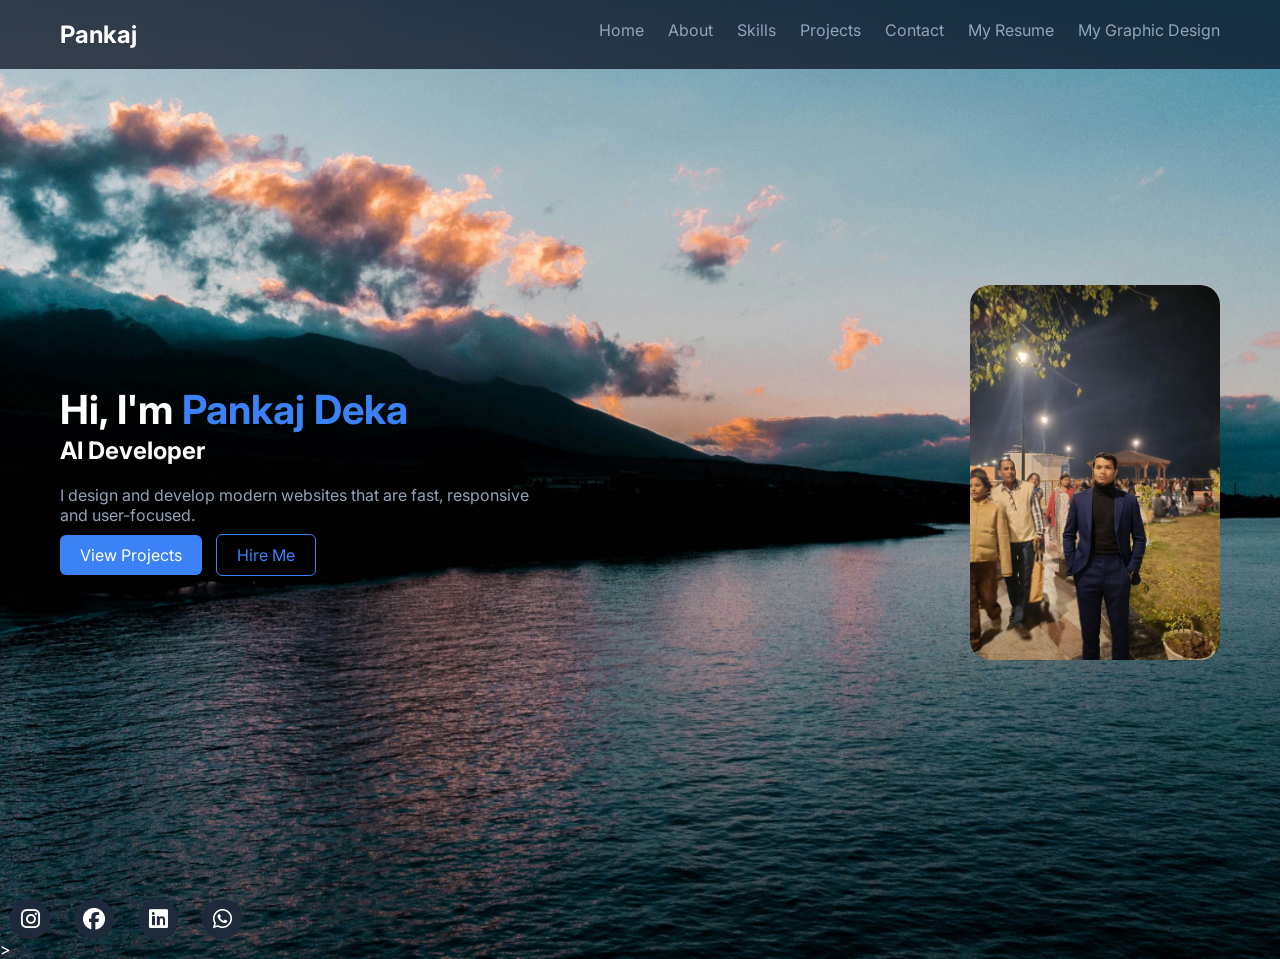
==== index.html @ c19ba335 "update" ====
<!DOCTYPE html>
<html lang="en">

<head>

<meta charset="UTF-8">
<meta name="viewport" content="width=device-width, initial-scale=1.0">

<meta name="google-site-verification" content="y7FAJEFVNpqXjO6ih8MiJkK-EeGepWOcArtVDi-SnbU" />

<title>Pankaj Deka | Full Stack Web Developer</title>

<!-- FONTS -->
<link href="https://fonts.googleapis.com/css2?family=Inter:wght@300;500;700&family=Poppins:wght@300;400;600;700&display=swap" rel="stylesheet">

<!-- CSS -->
<link rel="stylesheet" href="home.css">

<!-- FONT AWESOME -->
<link rel="stylesheet" href="https://cdnjs.cloudflare.com/ajax/libs/font-awesome/6.5.0/css/all.min.css">

</head>


<body>

<!-- NAVBAR -->
<header class="header">
  <h2 class="logo">Pankaj</h2>

  <nav>
    <a href="index.html">Home</a>
    <a href="about.html">About</a>
    <a href="skills.html">Skills</a>
    <a href="project.html">Projects</a>
    <a href="contact.html">Contact</a>
    <a href="myresume.html">My Resume</a>
    <a href="mygrphic.html">My Graphic Design</a>
  </nav>
</header>


<!-- HERO SECTION -->
<section class="hero">

<div class="hero-left">

<h1>Hi, I'm <span>Pankaj Deka</span></h1>

<h2 id="typing"></h2>

<p>
I design and develop modern websites that are fast, responsive and user-focused.
</p>

<div class="cta">
<a href="project.html" class="btn primary">View Projects</a>
<a href="contact.html" class="btn outline">Hire Me</a>
</div>

</div>

<div class="hero-right">
<img src="IMG-20260111-WA0063.jpg" alt="Pankaj">
</div>

</section>


<!-- SOCIAL ICONS -->
<div class="social-icons">

<a href="https://www.instagram.com/mr.pankaj_deka" target="_blank">
<i class="fab fa-instagram"></i>
</a>

<a href="https://www.facebook.com/share/1CXBFzWKwK/" target="_blank">
<i class="fab fa-facebook"></i>
</a>

<a href="https://www.linkedin.com/in/pankaj-deka-08b3832b8" target="_blank">
<i class="fab fa-linkedin"></i>
</a>

<a href="https://wa.me/918822390490" target="_blank">
<i class="fab fa-whatsapp"></i>
</a>

</div>


  
 <video autoplay muted loop class="bg-video">
  <source src="/326081.mp4" type="video/mp4">
</video>>
  


<script src="index.js"></script>

</body>
</html>
---- home.css ----
* {
  margin: 0;
  padding: 0;
  box-sizing: border-box;
}

/* BODY */
body {
  font-family: 'Inter', sans-serif;
  background: #020617;
  color: white;
}

/* HEADER */
.header {
  display: flex;
  justify-content: space-between;
  padding: 20px 60px;
  position: sticky;
  top: 0;
  background: rgba(2,6,23,0.7);
  backdrop-filter: blur(10px);
}

.header a {
  margin-left: 20px;
  text-decoration: none;
  color: #94a3b8;
  transition: 0.3s;
}

.header a:hover {
  color: white;
}

/* HERO */
.hero {
  display: flex;
  justify-content: space-between;
  align-items: center;
  padding: 80px 60px;
  min-height: 90vh;
}

.hero-left {
  max-width: 500px;
}

.hero-left h1 {
  font-size: 40px;
  line-height: 1.3;
}

.hero-left span {
  color: #3b82f6;
}

.hero-left p {
  margin: 20px 0;
  color: #94a3b8;
}

/* BUTTON */
.btn {
  padding: 10px 20px;
  margin-right: 10px;
  text-decoration: none;
  border-radius: 6px;
}

.primary {
  background: #3b82f6;
  color: white;
}

.outline {
  border: 1px solid #3b82f6;
  color: #3b82f6;
}

/* IMAGE */
.hero-right img {
  width: 250px;
  border-radius: 20px;
}

/* SOCIAL ICONS */
.social-icons {
  margin-top: 20px;
}

.social-icons a {
  display: inline-block;
  width: 40px;
  height: 40px;
  line-height: 40px;
  text-align: center;
  background: #1e293b;
  border-radius: 50%;
  color: white;
  margin: 0 10px;
  font-size: 22px;
  transition: 0.3s;
}

.social-icons a:hover {
  color: #3b82f6;
  transform: scale(1.2);
}

/* ========================= */
/* 🔥 VIDEO AUTO SCROLL */
/* ========================= */

.video-scroll {
  width: 100%;
  overflow: hidden;
  position: relative;
  margin: 20px 0;
}

.video-track {
  display: flex;
  gap: 15px;
  width: max-content;
  animation: scrollLeft 20s linear infinite;
}

.video-track video {
  width: 280px;
  height: 160px;
  object-fit: cover;
  border-radius: 12px;
}

/* RIGHT → LEFT ANIMATION */
@keyframes scrollLeft {
  0% {
    transform: translateX(100%);
  }
  100% {
    transform: translateX(-50%);
  }
}

/* EDGE FADE EFFECT */
.video-scroll::before,
.video-scroll::after {
  content: "";
  position: absolute;
  width: 60px;
  height: 100%;
  top: 0;
  z-index: 2;
}

.video-scroll::before {
  left: 0;
  background: linear-gradient(to right, #020617, transparent);
}

.video-scroll::after {
  right: 0;
  background: linear-gradient(to left, #020617, transparent);
}

/* RESPONSIVE */
@media (max-width: 768px) {
  .hero {
    flex-direction: column;
    text-align: center;
  }

  .hero-right img {
    margin-top: 20px;
  }

  .video-track video {
    width: 220px;
    height: 130px;
  }
}
body{
  background-image: url('subtle-cinematics-KEI-VNDi0_g-unsplash.jpg'); /* yaha image lagao */
  background-size: cover;
  background-position: center;
  background-repeat: no-repeat;
}
.bg-video{
  position: fixed;
  top: 0;
  left: 0;
  width: 100%;
  height: 100%;
  object-fit: cover;
  z-index: -1;
}
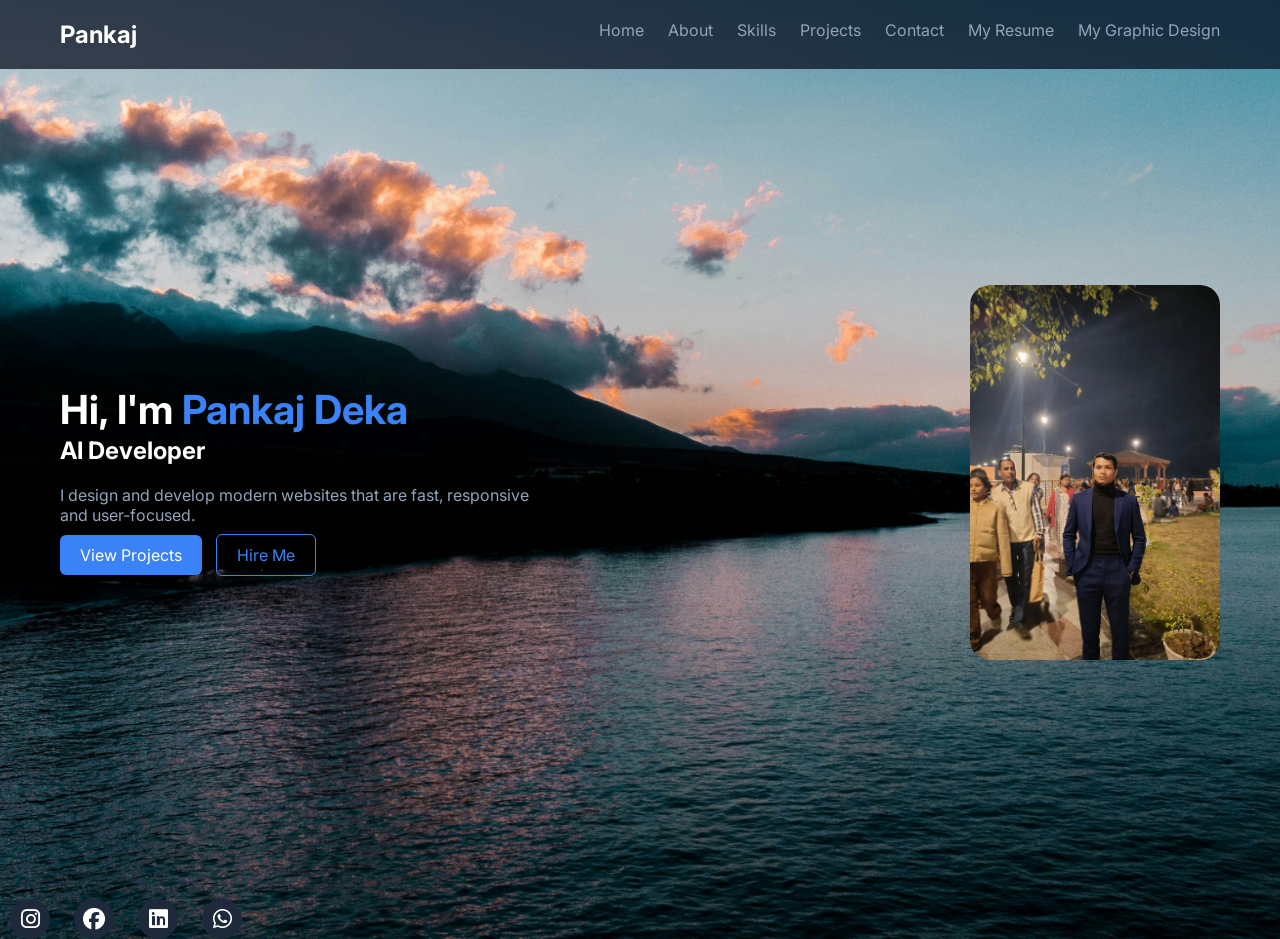
==== commit 7d7d2129: "update" ====
--- a/index.html
+++ b/index.html
@@ -90,10 +90,9 @@
 
 
   
- <video autoplay muted loop class="bg-video">
-  <source src="/326081.mp4" type="video/mp4">
-</video>>
-  
+<video autoplay muted loop playsinline class="bg-video">
+  <source src="326081.mp4" type="video/mp4">
+</video>
 
 
 <script src="index.js"></script>
--- a/home.css
+++ b/home.css
@@ -188,10 +188,11 @@
 }
 .bg-video{
   position: fixed;
-  top: 0;
-  left: 0;
-  width: 100%;
-  height: 100%;
-  object-fit: cover;
-  z-index: -1;
+  top:0;
+  left:0;
+  width:100%;
+  height:100%;
+  object-fit:cover;
+  z-index:-1;
+  filter: brightness(0.4);
 }
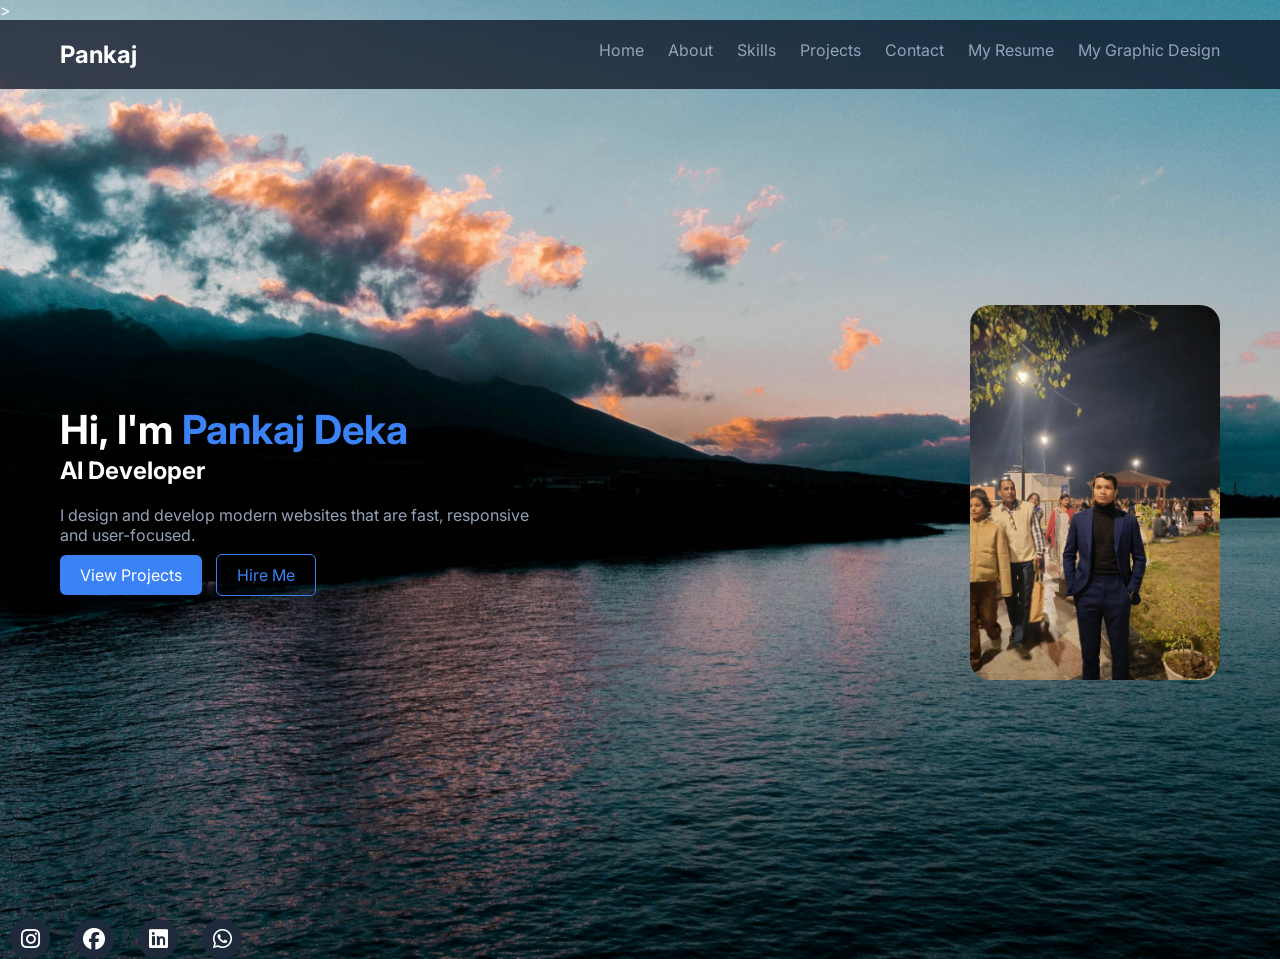
==== commit 930fbdf2: "update index.html" ====
--- a/index.html
+++ b/index.html
@@ -11,13 +11,15 @@
 <title>Pankaj Deka | Full Stack Web Developer</title>
 
 <!-- FONTS -->
-<link href="https://fonts.googleapis.com/css2?family=Inter:wght@300;500;700&family=Poppins:wght@300;400;600;700&display=swap" rel="stylesheet">
+  <link href="https://fonts.googleapis.com/css2?family=Inter:wght@300;500;700&family=Poppins:wght@300;400;600;700&display=swap" rel="stylesheet">
 
 <!-- CSS -->
 <link rel="stylesheet" href="home.css">
 
-<!-- FONT AWESOME -->
+<!-- FONT AWESOME -->>
+  
 <link rel="stylesheet" href="https://cdnjs.cloudflare.com/ajax/libs/font-awesome/6.5.0/css/all.min.css">
+  
 
 </head>
 
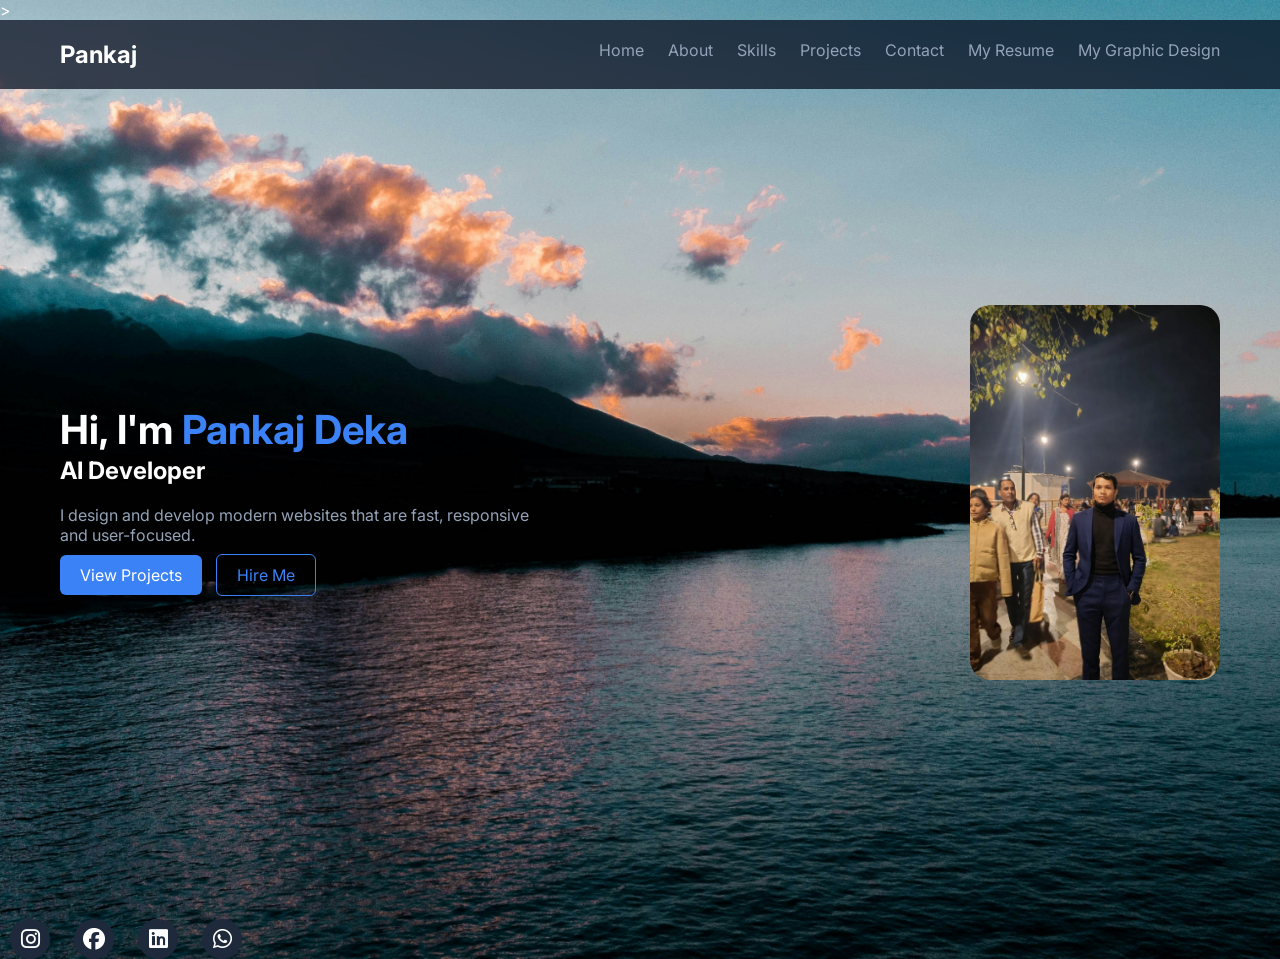
==== commit 71621d71: "update" ====
--- a/index.html
+++ b/index.html
@@ -93,7 +93,7 @@
 
   
 <video autoplay muted loop playsinline class="bg-video">
-  <source src="326081.mp4" type="video/mp4">
+  <source src="/herosection.mp4" type="video/mp4">
 </video>
 
 
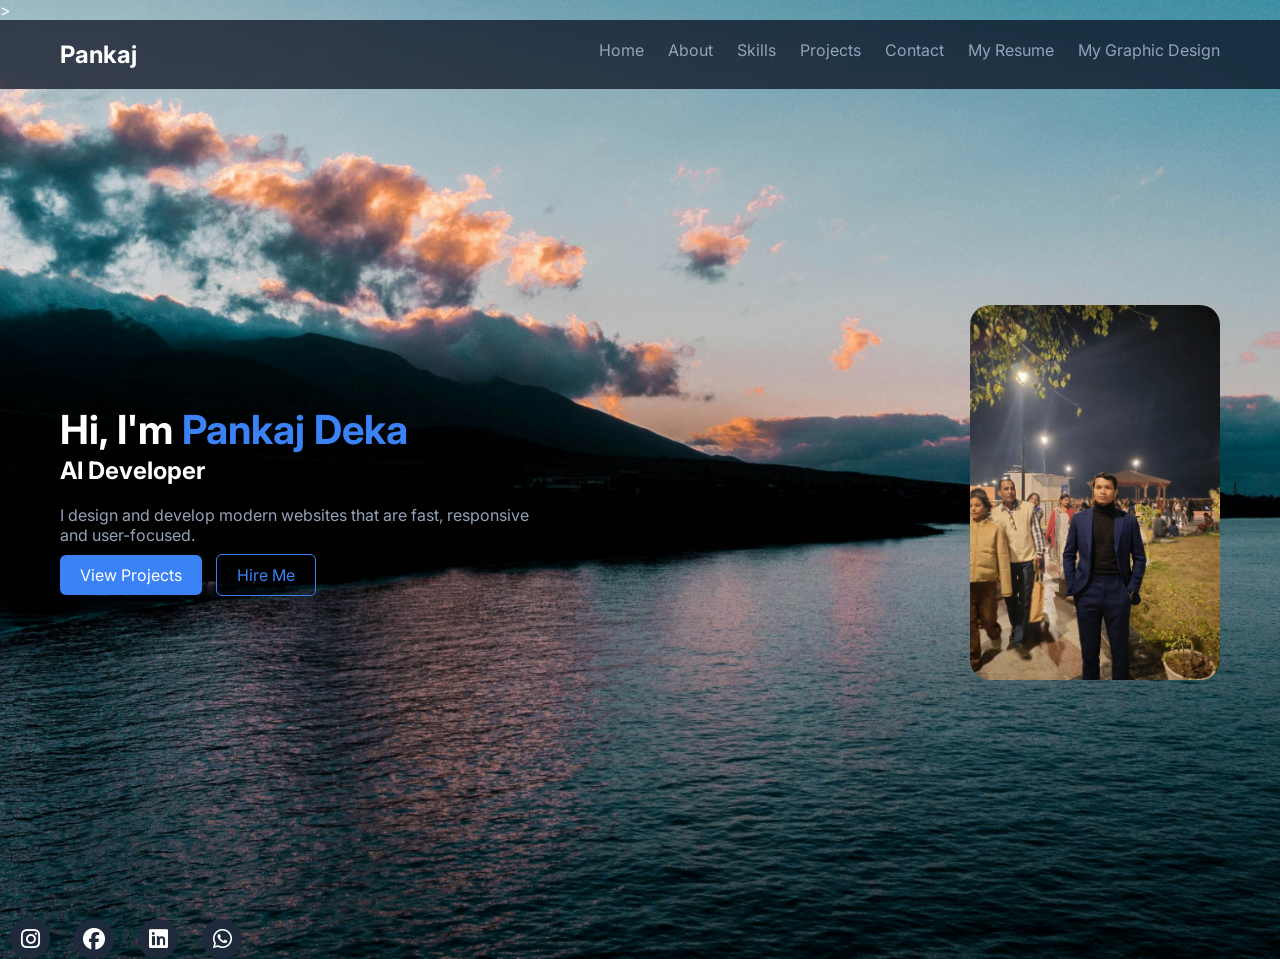
==== commit 1bfa5efe: "update" ====
--- a/index.html
+++ b/index.html
@@ -90,14 +90,11 @@
 
 </div>
 
+<script src="index.js"></script>
 
-  
-<video autoplay muted loop playsinline class="bg-video">
-  <source src="/herosection.mp4" type="video/mp4">
+<video autoplay muted loop class="bg-video">
+  <source src="/VID-herosection.mp4" type="video/mp4">
 </video>
-
-
-<script src="index.js"></script>
 
 </body>
 </html>
--- a/home.css
+++ b/home.css
@@ -188,11 +188,10 @@
 }
 .bg-video{
   position: fixed;
-  top:0;
-  left:0;
-  width:100%;
-  height:100%;
-  object-fit:cover;
-  z-index:-1;
-  filter: brightness(0.4);
+  top: 0;
+  left: 0;
+  width: 100%;
+  height: 100%;
+  object-fit: cover;
+  z-index: -1;
 }
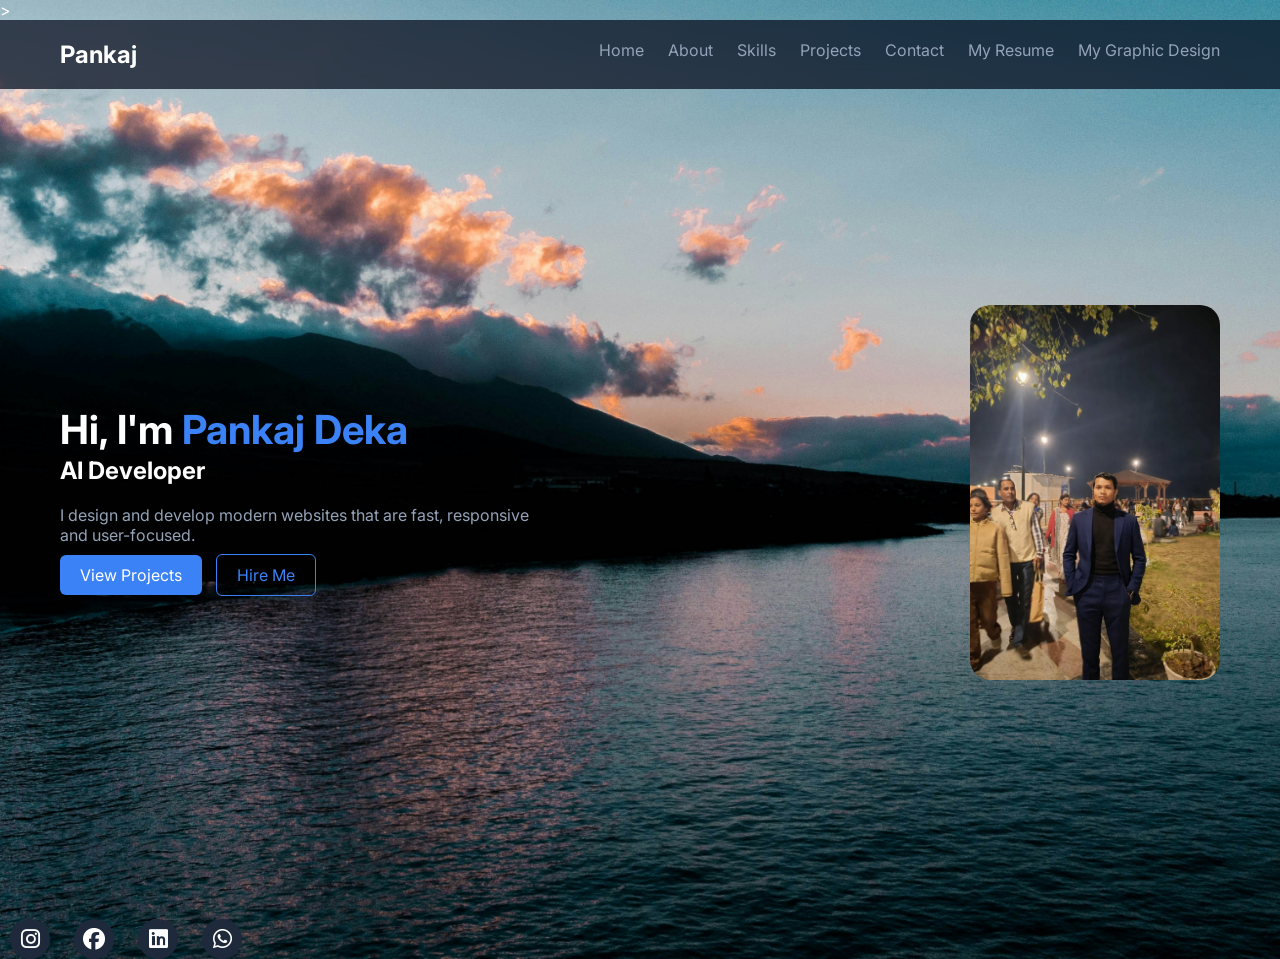
==== commit 9981d090: "update index.html" ====
--- a/index.html
+++ b/index.html
@@ -94,6 +94,8 @@
 
 <video autoplay muted loop class="bg-video">
   <source src="/VID-herosection.mp4" type="video/mp4">
+  
+  
 </video>
 
 </body>
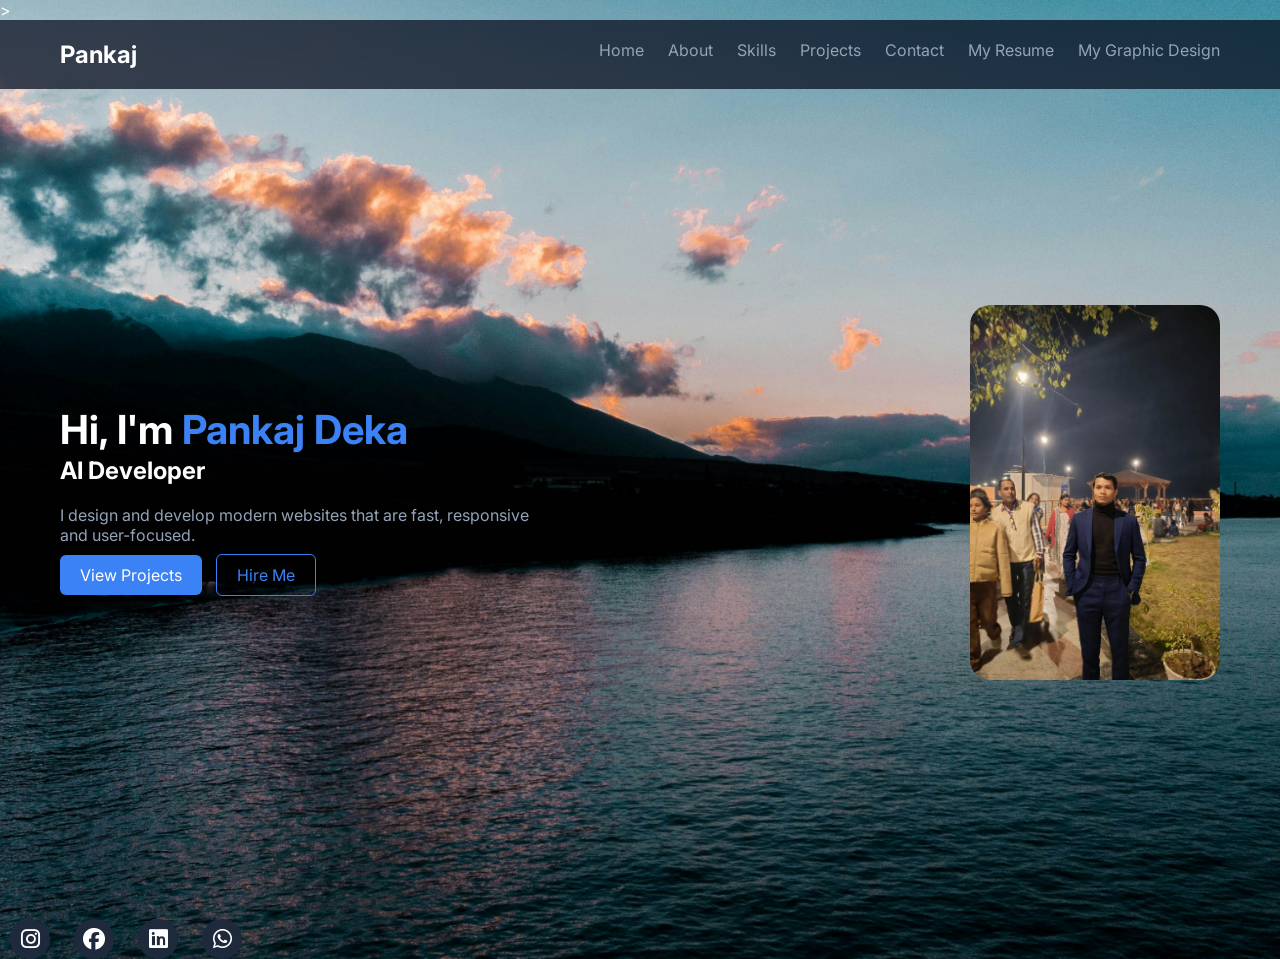
==== commit 4a89b0af: "update index.html" ====
--- a/index.html
+++ b/index.html
@@ -92,9 +92,6 @@
 
 <script src="index.js"></script>
 
-<video autoplay muted loop class="bg-video">
-  <source src="/VID-herosection.mp4" type="video/mp4">
-  
   
 </video>
 
